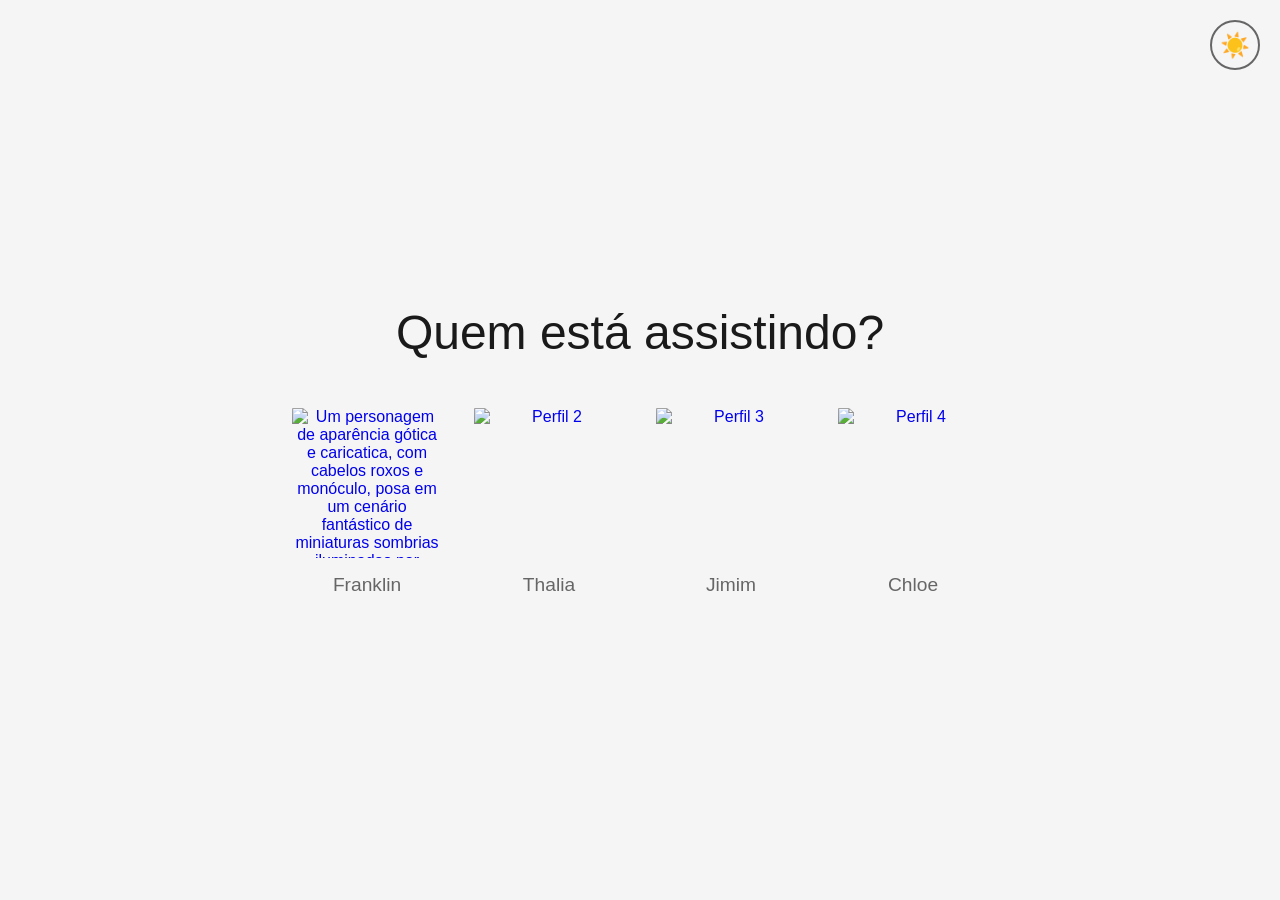
==== index.html @ 0ca0cf3f "Add files via upload" ====
<!DOCTYPE html>
<html lang="pt-br">
<head>
    <meta charset="UTF-8">
    <meta name="viewport" content="width=device-width, initial-scale=1.0">
    <title>Netflix</title>
    <link rel="stylesheet" href="style.css">
</head>
<body>
    <button id="themeToggle" class="theme-toggle" aria-label="Alternar tema">
        <span class="icon-sun">☀️</span>
        <span class="icon-moon">🌙</span>
    </button>

    <main>
        <!-- É importante usar as tags certas (a mais apropriada) para que o
         navegador interprete corretamente a estrutura da página -->
        <h1>Quem está assistindo?</h1>
        <section class="profiles">
            <a href="catalogo/catalogo.html" class="profile" data-name="Franklin" data-img="/netflix/assets/img/perfil1.jpg">
                <img src="/netflix/assets/img/perfil1.jpg" alt="Um personagem de aparência gótica e caricatica, com cabelos roxos e monóculo, posa em um cenário fantástico de miniaturas sombrias iluminadas por velas.">
                <h2>Franklin</h2>
            </a>
            <a href="catalogo/catalogo.html" class="profile" data-name="Thalia" data-img="/netflix/assets/img/perfil2.jpg">
                <img src="/netflix/assets/img/perfil2.jpg" alt="Perfil 2">
                <h2>Thalia</h2>
            </a>
            <a href="catalogo/catalogo.html" class="profile" data-name="Jimim" data-img="/netflix/assets/img/perfil3.jpg">
                <img src="/netflix/assets/img/perfil3.jpg" alt="Perfil 3">
                <h2>Jimim</h2>
            </a>
            <a href="catalogo/catalogo.html" class="profile" data-name="Chloe" data-img="/netflix/assets/img/perfil4.jpg">
                <img src="/netflix/assets/img/perfil4.jpg" alt="Perfil 4">
                <h2>Chloe</h2>
            </a>
        </section>
    </main>

    <script src="theme.js"></script>
    <script src="js/index.js"></script>
</body>
</html>
---- style.css ----
/* Reset básico */
* {
    margin: 0; /* Remove todas as margens padrão dos elementos */
    padding: 0; /* Remove todos os preenchimentos padrão dos elementos */
    box-sizing: border-box; /* Inclui padding e border na largura e altura total do elemento */
}

/* Variáveis de tema */
:root {
    --bg-color: #000; /* Cor de fundo padrão (dark mode) */
    --text-color: #fff; /* Cor de texto padrão (dark mode) */
    --secondary-text: #999; /* Cor de texto secundária (dark mode) */
    --border-color: #333; /* Cor de borda (dark mode) */
}

/* Tema claro */
html.light-mode {
    --bg-color: #f5f5f5;
    --text-color: #1a1a1a;
    --secondary-text: #666;
    --border-color: #ddd;
}

body {
    font-family: 'Helvetica Neue', Helvetica, Arial, sans-serif; /* Define a família de fontes para o corpo da página */
    background-color: var(--bg-color); /* Define a cor de fundo usando variável */
    color: var(--text-color); /* Define a cor do texto usando variável */
    height: 100vh; /* Define a altura do corpo como 100% da altura da viewport */
    display: flex; /* Usa flexbox para layout */
    justify-content: center; /* Centraliza o conteúdo horizontalmente */
    align-items: center; /* Centraliza o conteúdo verticalmente */
    overflow: hidden; /* Esconde qualquer conteúdo que exceda os limites do elemento */
    transition: background-color 0.3s ease, color 0.3s ease; /* Transição suave para mudanças de tema */
}

main {
    text-align: center; /* Alinha o texto ao centro */
    max-width: 800px; /* Define a largura máxima do elemento principal */
    width: 100%; /* Define a largura como 100% do contêiner pai */
}

h1 {
    font-size: 3rem; /* Define o tamanho da fonte do título principal */
    margin-bottom: 3rem; /* Adiciona margem inferior ao título */
    font-weight: 400; /* Define o peso da fonte como normal */
}

.profiles {
    display: flex; /* Usa flexbox para o layout dos perfis */
    justify-content: center; /* Centraliza os itens horizontalmente */
    gap: 2rem; /* Define o espaço entre os itens */
    flex-wrap: wrap; /* Permite que os itens quebrem para a próxima linha se necessário */
}

.profile {
    display: flex; /* Usa flexbox para o layout do perfil */
    flex-direction: column; /* Organiza os itens em coluna */
    align-items: center; /* Centraliza os itens verticalmente */
    cursor: pointer; /* Muda o cursor para pointer ao passar o mouse */
    transition: transform 0.3s ease; /* Adiciona transição suave para transformações */
    text-decoration: none; /* Remove a linha azul (underline) padrão dos links */
}

.profile img {
    width: 150px; /* Define a largura da imagem */
    height: 150px; /* Define a altura da imagem */
    border-radius: 1px; /* Arredonda levemente as bordas da imagem */
    object-fit: cover; /* Corta a imagem para caber no contêiner mantendo a proporção */
    margin-bottom: 1rem; /* Adiciona margem inferior à imagem */
    transition: transform 0.3s ease, border 0.3s ease; /* Adiciona transição suave para transformações e bordas */
}

.profile h2 {
    font-size: 1.2rem; /* Define o tamanho da fonte do subtítulo */
    font-weight: 400; /* Define o peso da fonte como normal */
    color: var(--secondary-text); /* Define a cor do texto usando variável */
    transition: color 0.3s ease; /* Adiciona transição suave para mudança de cor */
}

.profile:hover h2 {
    color: var(--text-color); /* Muda a cor do texto para a cor principal no hover */
}

.profile:hover h2 {
    color: var(--text-color); /* Muda a cor do texto para a cor principal no hover */
}

/* Estilos do botão de alternar tema */
.theme-toggle {
    position: fixed;
    top: 20px;
    right: 20px;
    width: 50px;
    height: 50px;
    border-radius: 50%;
    border: 2px solid var(--secondary-text);
    background-color: transparent;
    color: var(--text-color);
    font-size: 1.5rem;
    cursor: pointer;
    display: flex;
    align-items: center;
    justify-content: center;
    transition: all 0.3s ease;
    z-index: 1000;
}

.theme-toggle:hover {
    background-color: var(--secondary-text);
    color: var(--bg-color);
    transform: scale(1.1);
    border-color: var(--text-color);
}

.theme-toggle:active {
    transform: scale(0.95);
}

.icon-sun,
.icon-moon {
    position: absolute;
    transition: opacity 0.3s ease, transform 0.3s ease;
}

.icon-sun {
    opacity: 0;
    transform: rotate(0deg) scale(0);
}

.icon-moon {
    opacity: 1;
    transform: rotate(0deg) scale(1);
}

html.light-mode .icon-sun {
    opacity: 1;
    transform: rotate(180deg) scale(1);
}

html.light-mode .icon-moon {
    opacity: 0;
    transform: rotate(-180deg) scale(0);
}

/* Responsividade */
@media (max-width: 600px) { /* Aplica estilos quando a largura da tela é menor que 600px */
    h1 {
        font-size: 2rem; /* Reduz o tamanho da fonte do título */
        margin-bottom: 2rem; /* Reduz a margem inferior do título */
    }

    .profile img {
        width: 120px; /* Reduz a largura da imagem */
        height: 120px; /* Reduz a altura da imagem */
    }

    .profiles {
        gap: 1rem; /* Reduz o espaço entre os perfis */
    }
}
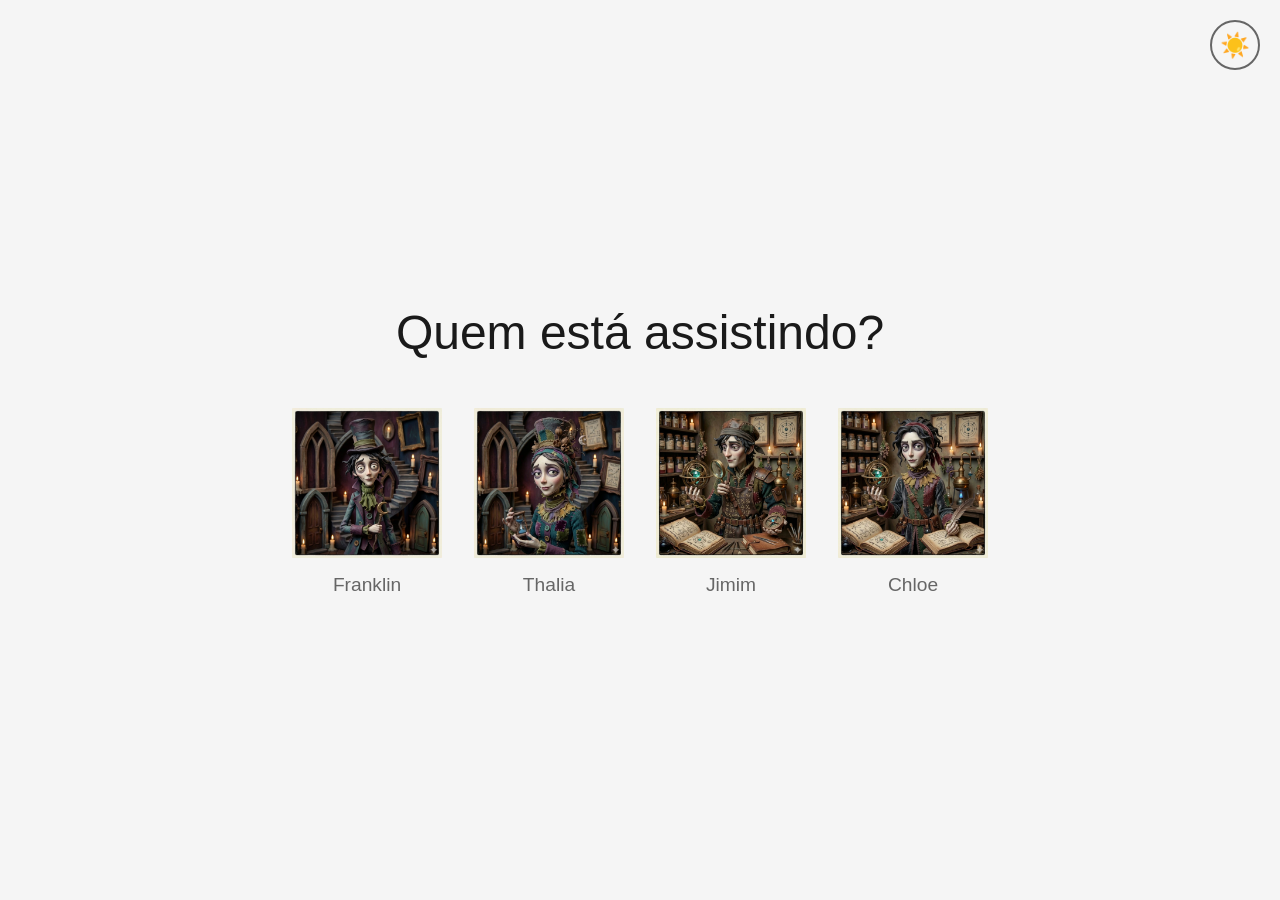
==== commit 359f1752: "Update profile image paths in index.html" ====
--- a/index.html
+++ b/index.html
@@ -17,20 +17,20 @@
          navegador interprete corretamente a estrutura da página -->
         <h1>Quem está assistindo?</h1>
         <section class="profiles">
-            <a href="catalogo/catalogo.html" class="profile" data-name="Franklin" data-img="/netflix/assets/img/perfil1.jpg">
-                <img src="/netflix/assets/img/perfil1.jpg" alt="Um personagem de aparência gótica e caricatica, com cabelos roxos e monóculo, posa em um cenário fantástico de miniaturas sombrias iluminadas por velas.">
+            <a href="catalogo/catalogo.html" class="profile" data-name="Franklin" data-img="assets/img/perfil1.jpg">
+                <img src="assets/img/perfil1.webp" alt="Perfil de Franklin">
                 <h2>Franklin</h2>
             </a>
-            <a href="catalogo/catalogo.html" class="profile" data-name="Thalia" data-img="/netflix/assets/img/perfil2.jpg">
-                <img src="/netflix/assets/img/perfil2.jpg" alt="Perfil 2">
+            <a href="catalogo/catalogo.html" class="profile" data-name="Thalia" data-img="assets/img/perfil2.jpg">
+                <img src="assets/img/perfil2.webp" alt="Perfil de Thalia">
                 <h2>Thalia</h2>
             </a>
-            <a href="catalogo/catalogo.html" class="profile" data-name="Jimim" data-img="/netflix/assets/img/perfil3.jpg">
-                <img src="/netflix/assets/img/perfil3.jpg" alt="Perfil 3">
+            <a href="catalogo/catalogo.html" class="profile" data-name="Jimim" data-img="assets/img/perfil3.jpg">
+                <img src="assets/img/perfil3.webp" alt="Perfil de Jimim">
                 <h2>Jimim</h2>
             </a>
-            <a href="catalogo/catalogo.html" class="profile" data-name="Chloe" data-img="/netflix/assets/img/perfil4.jpg">
-                <img src="/netflix/assets/img/perfil4.jpg" alt="Perfil 4">
+            <a href="catalogo/catalogo.html" class="profile" data-name="Chloe" data-img="assets/img/perfil4.jpg">
+                <img src="assets/img/perfil4.webp" alt="Perfil de Chloe">
                 <h2>Chloe</h2>
             </a>
         </section>
@@ -39,4 +39,4 @@
     <script src="theme.js"></script>
     <script src="js/index.js"></script>
 </body>
-</html>+</html>
